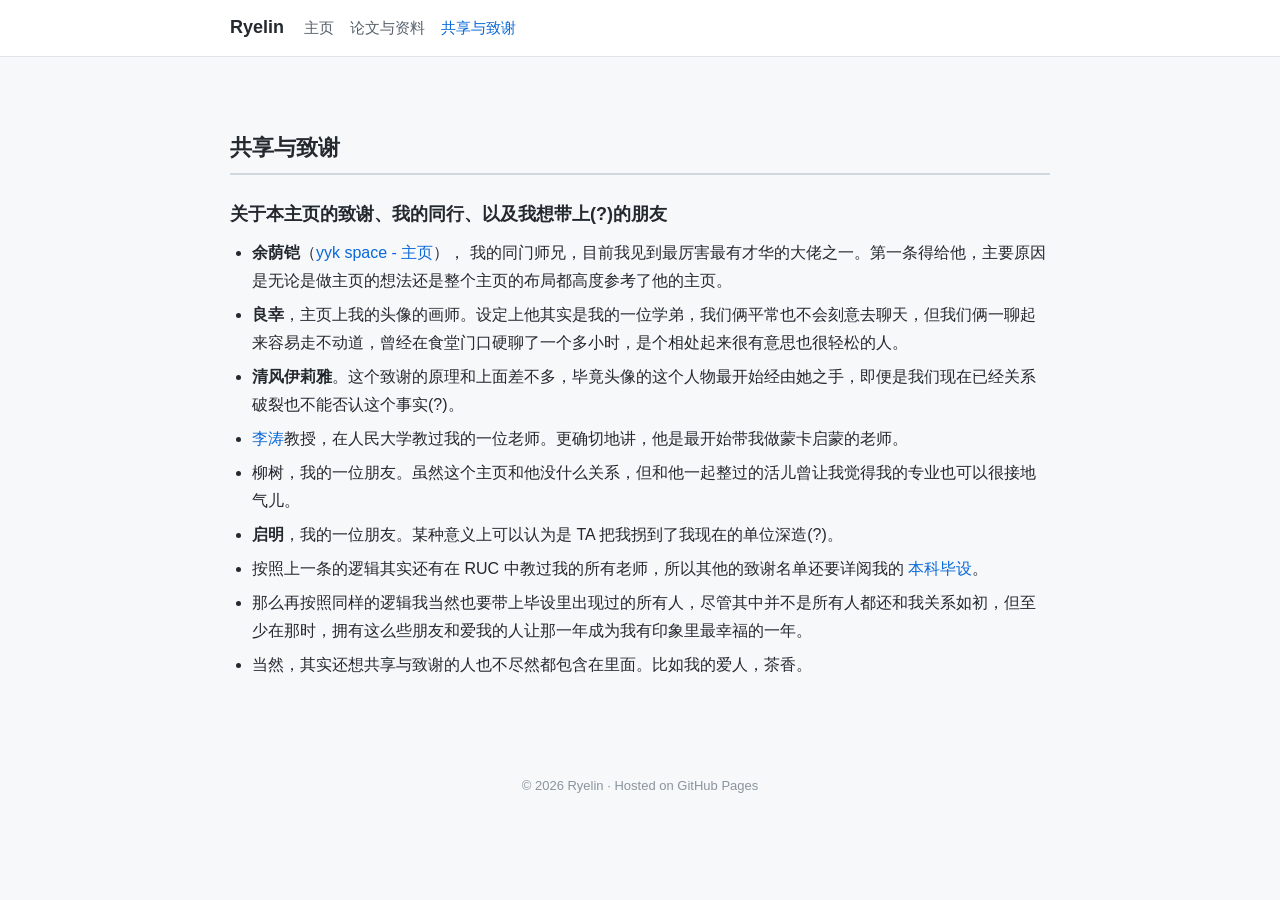
==== acknowledge.html @ ec0d2389 "Restructure site per updated intro: papers on home, expanded scholar notes/videos, add acknowledgeme" ====
<!DOCTYPE html>
<html lang="zh-CN">
<head>
  <meta charset="UTF-8" />
  <meta name="viewport" content="width=device-width, initial-scale=1.0" />
  <title>Ryelin - 共享与致谢</title>
  <meta name="description" content="Ryelin 的共享与致谢。" />
  <!-- 与首页、论文页共用同一份样式表 -->
  <link rel="stylesheet" href="assets/css/ryelin.css" />
</head>

<body>

  <!-- ===================== 顶部导航栏 ===================== -->
  <nav class="site-nav">
    <div class="nav-inner">
      <a class="nav-brand" href="index.html">Ryelin</a>
      <div class="nav-links">
        <a href="index.html">主页</a>
        <a href="scholar.html">论文与资料</a>
        <!-- 当前页 acknowledge.html 用 active 高亮 -->
        <a class="active" href="acknowledge.html">共享与致谢</a>
      </div>
    </div>
  </nav>

  <main class="container">

    <h2>共享与致谢</h2>

    <h3>关于本主页的致谢、我的同行、以及我想带上(?)的朋友</h3>

    <ul class="clean">
      <li>
        <strong>余荫铠</strong>（<a href="https://www.yykspace.com/cn/index.html" target="_blank" rel="noopener">yyk space - 主页</a>），
        我的同门师兄，目前我见到最厉害最有才华的大佬之一。第一条得给他，主要原因是无论是做主页的想法还是整个主页的布局都高度参考了他的主页。
      </li>
      <li>
        <strong>良幸</strong>，主页上我的头像的画师。设定上他其实是我的一位学弟，我们俩平常也不会刻意去聊天，但我们俩一聊起来容易走不动道，曾经在食堂门口硬聊了一个多小时，是个相处起来很有意思也很轻松的人。
      </li>
      <li>
        <strong>清风伊莉雅</strong>。这个致谢的原理和上面差不多，毕竟头像的这个人物最开始经由她之手，即便是我们现在已经关系破裂也不能否认这个事实(?)。
      </li>
      <li>
        <a href="https://www.zhihu.com/people/htsc-ruc" target="_blank" rel="noopener">李涛</a>教授，在人民大学教过我的一位老师。更确切地讲，他是最开始带我做蒙卡启蒙的老师。
      </li>
      <li>
        柳树，我的一位朋友。虽然这个主页和他没什么关系，但和他一起整过的活儿曾让我觉得我的专业也可以很接地气儿。
      </li>
      <li>
        <strong>启明</strong>，我的一位朋友。某种意义上可以认为是 TA 把我拐到了我现在的单位深造(?)。
      </li>
      <li>
        按照上一条的逻辑其实还有在 RUC 中教过我的所有老师，所以其他的致谢名单还要详阅我的
        <a href="files/thesis_classical_multipolar.pdf" target="_blank" rel="noopener">本科毕设</a>。
      </li>
      <li>
        那么再按照同样的逻辑我当然也要带上毕设里出现过的所有人，尽管其中并不是所有人都还和我关系如初，但至少在那时，拥有这么些朋友和爱我的人让那一年成为我有印象里最幸福的一年。
      </li>
      <li>
        当然，其实还想共享与致谢的人也不尽然都包含在里面。比如我的爱人，茶香。
      </li>
    </ul>

  </main>

  <!-- ===================== 页脚 ===================== -->
  <footer class="site-footer">
    © <span id="year"></span> Ryelin · Hosted on GitHub Pages
  </footer>

  <script>
    document.getElementById('year').textContent = new Date().getFullYear();
  </script>

</body>
</html>
---- assets/css/ryelin.css ----
/* =========================================================
   Ryelin 个人主页样式表 (ryelin.css)
   说明：本文件仅服务于 index.html 与 scholar.html 两个手写页面，
   不依赖任何前端框架，纯 CSS 实现，便于日后自行修改。
   ========================================================= */

/* ---------- 全局基础样式 ---------- */
* {
  box-sizing: border-box; /* 让 padding/border 计入宽度，避免布局溢出 */
}

body {
  margin: 0;
  padding: 0;
  /* 使用系统自带字体，兼顾中文与英文显示，无需额外加载字体文件 */
  font-family: -apple-system, BlinkMacSystemFont, "Segoe UI", "Microsoft YaHei",
    "PingFang SC", "Hiragino Sans GB", Roboto, Helvetica, Arial, sans-serif;
  font-size: 16px;
  line-height: 1.75;
  color: #24292f;
  background-color: #f6f8fa;
}

/* ---------- 顶部导航栏 ---------- */
.site-nav {
  background-color: #ffffff;
  border-bottom: 1px solid #e1e4e8;
  position: sticky; /* 滚动时固定在顶部 */
  top: 0;
  z-index: 10;
}

.site-nav .nav-inner {
  max-width: 860px;
  margin: 0 auto;
  padding: 12px 20px;
  display: flex;
  align-items: center;
  gap: 20px;
}

.site-nav .nav-brand {
  font-weight: 700;
  font-size: 18px;
  color: #24292f;
  text-decoration: none;
}

.site-nav .nav-links {
  display: flex;
  gap: 16px;
}

.site-nav .nav-links a {
  color: #57606a;
  text-decoration: none;
  font-size: 15px;
}

.site-nav .nav-links a:hover,
.site-nav .nav-links a.active {
  color: #0969da; /* 悬停或当前页高亮为蓝色 */
}

/* ---------- 主体内容容器 ---------- */
.container {
  max-width: 860px;
  margin: 0 auto;
  padding: 32px 20px 64px;
}

/* ---------- 标题层级 ---------- */
h1 {
  font-size: 30px;
  margin: 0 0 8px;
}

h2 {
  font-size: 22px;
  margin: 40px 0 12px;
  padding-bottom: 6px;
  border-bottom: 2px solid #d0d7de; /* 区块标题下的分隔线 */
}

h3 {
  font-size: 18px;
  margin: 24px 0 8px;
}

/* ---------- 首页个人信息头部（照片 + 简介） ---------- */
.profile {
  display: flex;
  flex-wrap: wrap;
  gap: 28px;
  align-items: flex-start;
  background: #ffffff;
  border: 1px solid #e1e4e8;
  border-radius: 10px;
  padding: 28px;
}

.profile .photo {
  width: 160px;
  height: 160px;
  object-fit: cover; /* 裁剪填充，保证头像不变形 */
  border-radius: 10px;
  border: 1px solid #e1e4e8;
  flex-shrink: 0;
}

.profile .intro {
  flex: 1 1 320px;
}

.profile .intro p {
  margin: 6px 0;
}

/* 副标题/说明文字使用灰色 */
.muted {
  color: #57606a;
  font-size: 15px;
}

/* ---------- 列表样式 ---------- */
ul.clean {
  margin: 8px 0;
  padding-left: 22px;
}

ul.clean li {
  margin: 6px 0;
}

/* 嵌套列表（研究方向下的子项）保持紧凑 */
ul.clean ul {
  margin: 4px 0;
}

/* ---------- 链接 ---------- */
a {
  color: #0969da;
  text-decoration: none;
}

a:hover {
  text-decoration: underline;
}

/* ---------- 卡片区块（用于论文条目等） ---------- */
.card {
  background: #ffffff;
  border: 1px solid #e1e4e8;
  border-radius: 10px;
  padding: 18px 22px;
  margin: 16px 0;
}

.card .card-title {
  font-size: 17px;
  font-weight: 600;
  margin: 0 0 6px;
}

.card .card-meta {
  color: #57606a;
  font-size: 14px;
  margin: 4px 0;
}

.card .card-body {
  margin: 10px 0 0;
}

/* 论文条目中的外部链接小标签 */
.tag-links a {
  display: inline-block;
  margin-right: 12px;
  font-size: 14px;
}

/* ---------- 页脚 ---------- */
.site-footer {
  text-align: center;
  color: #8b949e;
  font-size: 13px;
  padding: 24px 20px 40px;
}

/* ---------- 窄屏适配 ---------- */
@media (max-width: 600px) {
  .profile {
    flex-direction: column;
    align-items: center;
    text-align: center;
  }
  .profile .intro {
    text-align: left;
  }
  h1 {
    font-size: 26px;
  }
}
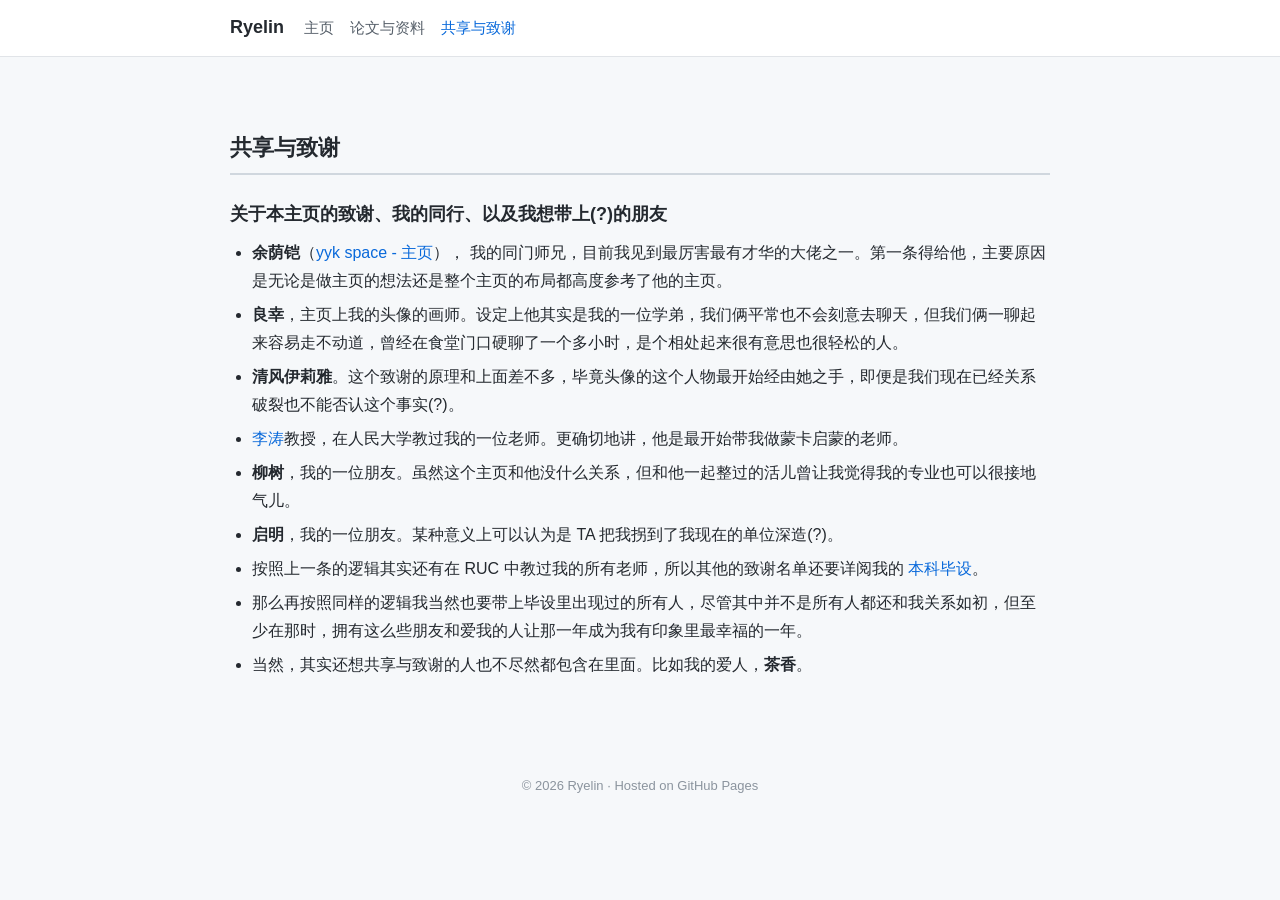
==== commit 106ce8da: "Sync bold emphasis: arXiv collaborator line, Liu Shu and Chaxiang in acknowledgements" ====
--- a/acknowledge.html
+++ b/acknowledge.html
@@ -45,7 +45,7 @@
         <a href="https://www.zhihu.com/people/htsc-ruc" target="_blank" rel="noopener">李涛</a>教授，在人民大学教过我的一位老师。更确切地讲，他是最开始带我做蒙卡启蒙的老师。
       </li>
       <li>
-        柳树，我的一位朋友。虽然这个主页和他没什么关系，但和他一起整过的活儿曾让我觉得我的专业也可以很接地气儿。
+        <strong>柳树</strong>，我的一位朋友。虽然这个主页和他没什么关系，但和他一起整过的活儿曾让我觉得我的专业也可以很接地气儿。
       </li>
       <li>
         <strong>启明</strong>，我的一位朋友。某种意义上可以认为是 TA 把我拐到了我现在的单位深造(?)。
@@ -58,7 +58,7 @@
         那么再按照同样的逻辑我当然也要带上毕设里出现过的所有人，尽管其中并不是所有人都还和我关系如初，但至少在那时，拥有这么些朋友和爱我的人让那一年成为我有印象里最幸福的一年。
       </li>
       <li>
-        当然，其实还想共享与致谢的人也不尽然都包含在里面。比如我的爱人，茶香。
+        当然，其实还想共享与致谢的人也不尽然都包含在里面。比如我的爱人，<strong>茶香</strong>。
       </li>
     </ul>
 
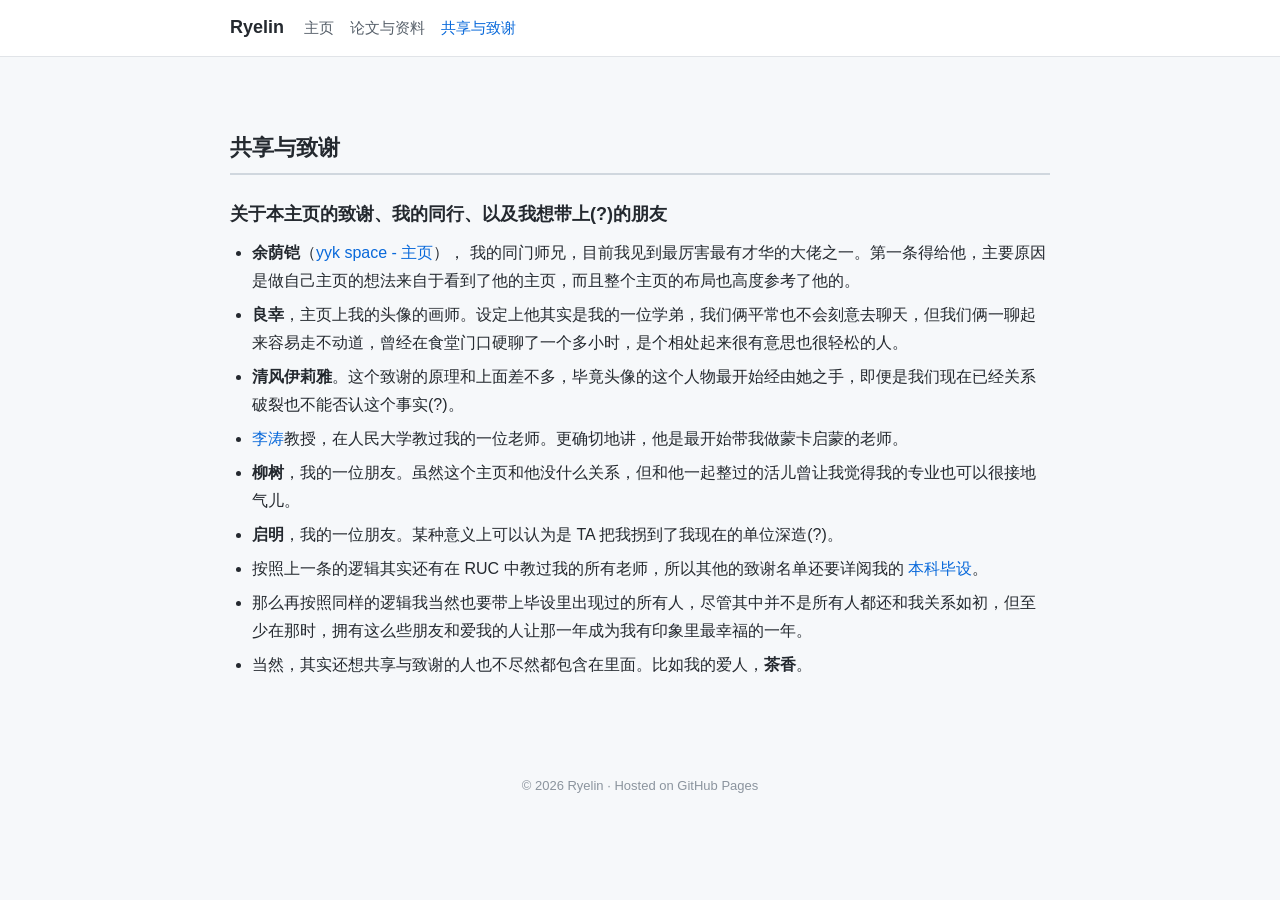
==== commit f1a9cad4: "Update Yu Yinkai acknowledgement wording per latest intro" ====
--- a/acknowledge.html
+++ b/acknowledge.html
@@ -33,7 +33,7 @@
     <ul class="clean">
       <li>
         <strong>余荫铠</strong>（<a href="https://www.yykspace.com/cn/index.html" target="_blank" rel="noopener">yyk space - 主页</a>），
-        我的同门师兄，目前我见到最厉害最有才华的大佬之一。第一条得给他，主要原因是无论是做主页的想法还是整个主页的布局都高度参考了他的主页。
+        我的同门师兄，目前我见到最厉害最有才华的大佬之一。第一条得给他，主要原因是做自己主页的想法来自于看到了他的主页，而且整个主页的布局也高度参考了他的。
       </li>
       <li>
         <strong>良幸</strong>，主页上我的头像的画师。设定上他其实是我的一位学弟，我们俩平常也不会刻意去聊天，但我们俩一聊起来容易走不动道，曾经在食堂门口硬聊了一个多小时，是个相处起来很有意思也很轻松的人。
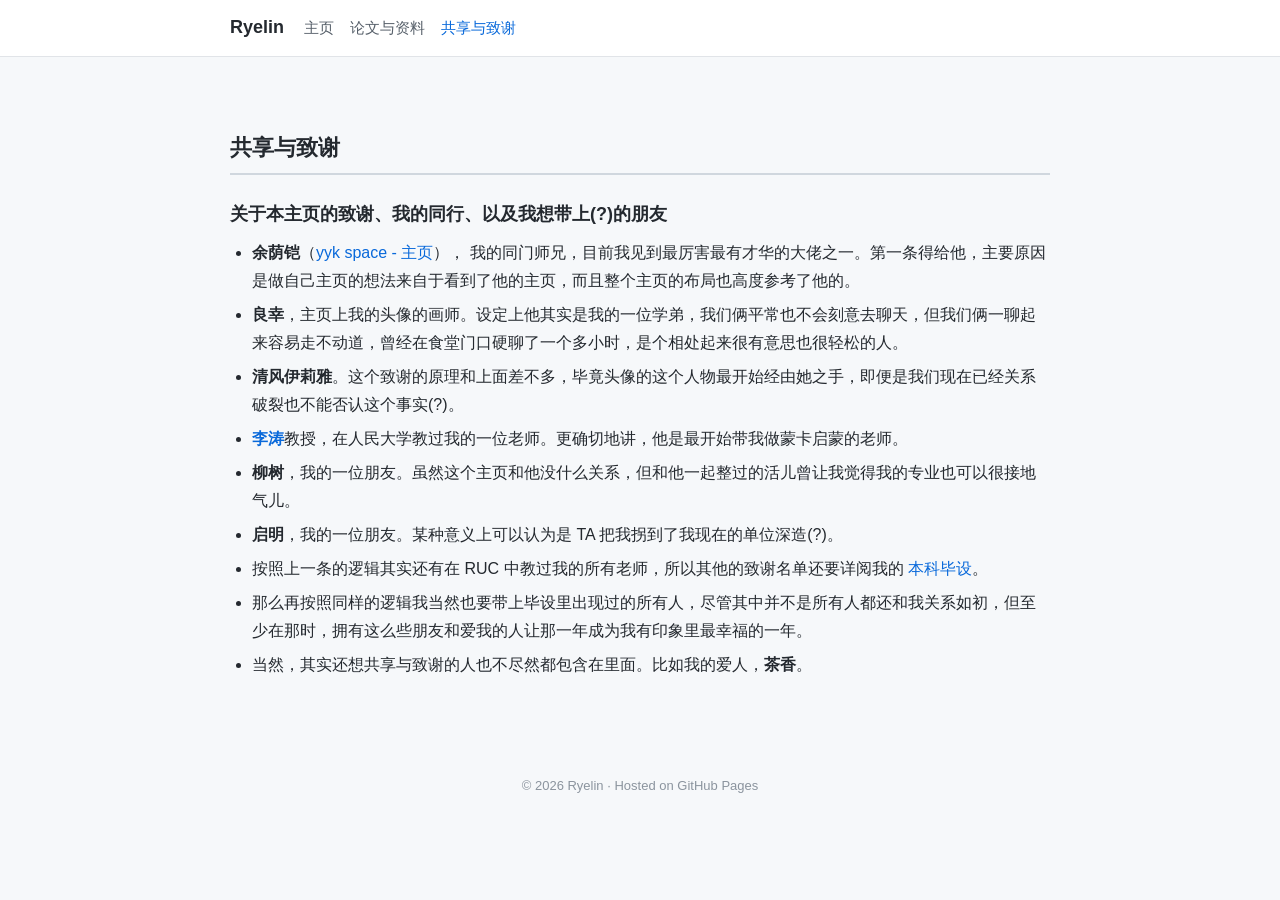
==== commit f699049a: "Bold Li Tao in acknowledgements" ====
--- a/acknowledge.html
+++ b/acknowledge.html
@@ -42,7 +42,7 @@
         <strong>清风伊莉雅</strong>。这个致谢的原理和上面差不多，毕竟头像的这个人物最开始经由她之手，即便是我们现在已经关系破裂也不能否认这个事实(?)。
       </li>
       <li>
-        <a href="https://www.zhihu.com/people/htsc-ruc" target="_blank" rel="noopener">李涛</a>教授，在人民大学教过我的一位老师。更确切地讲，他是最开始带我做蒙卡启蒙的老师。
+        <strong><a href="https://www.zhihu.com/people/htsc-ruc" target="_blank" rel="noopener">李涛</a></strong>教授，在人民大学教过我的一位老师。更确切地讲，他是最开始带我做蒙卡启蒙的老师。
       </li>
       <li>
         <strong>柳树</strong>，我的一位朋友。虽然这个主页和他没什么关系，但和他一起整过的活儿曾让我觉得我的专业也可以很接地气儿。
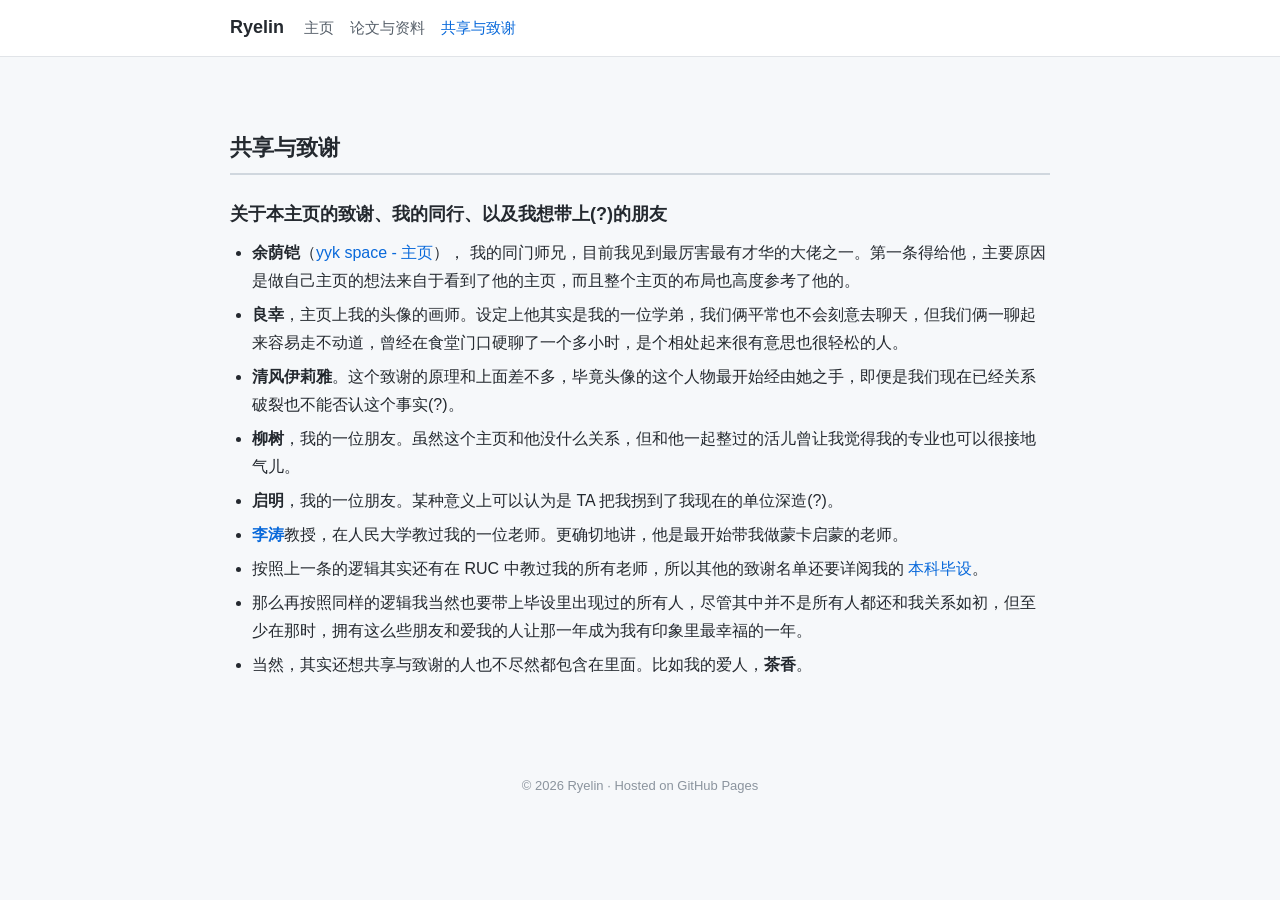
==== commit 8786d5ef: "Reorder acknowledgements: Liu Shu and Qiming before Li Tao" ====
--- a/acknowledge.html
+++ b/acknowledge.html
@@ -42,13 +42,13 @@
         <strong>清风伊莉雅</strong>。这个致谢的原理和上面差不多，毕竟头像的这个人物最开始经由她之手，即便是我们现在已经关系破裂也不能否认这个事实(?)。
       </li>
       <li>
-        <strong><a href="https://www.zhihu.com/people/htsc-ruc" target="_blank" rel="noopener">李涛</a></strong>教授，在人民大学教过我的一位老师。更确切地讲，他是最开始带我做蒙卡启蒙的老师。
-      </li>
-      <li>
         <strong>柳树</strong>，我的一位朋友。虽然这个主页和他没什么关系，但和他一起整过的活儿曾让我觉得我的专业也可以很接地气儿。
       </li>
       <li>
         <strong>启明</strong>，我的一位朋友。某种意义上可以认为是 TA 把我拐到了我现在的单位深造(?)。
+      </li>
+      <li>
+        <strong><a href="https://www.zhihu.com/people/htsc-ruc" target="_blank" rel="noopener">李涛</a></strong>教授，在人民大学教过我的一位老师。更确切地讲，他是最开始带我做蒙卡启蒙的老师。
       </li>
       <li>
         按照上一条的逻辑其实还有在 RUC 中教过我的所有老师，所以其他的致谢名单还要详阅我的
